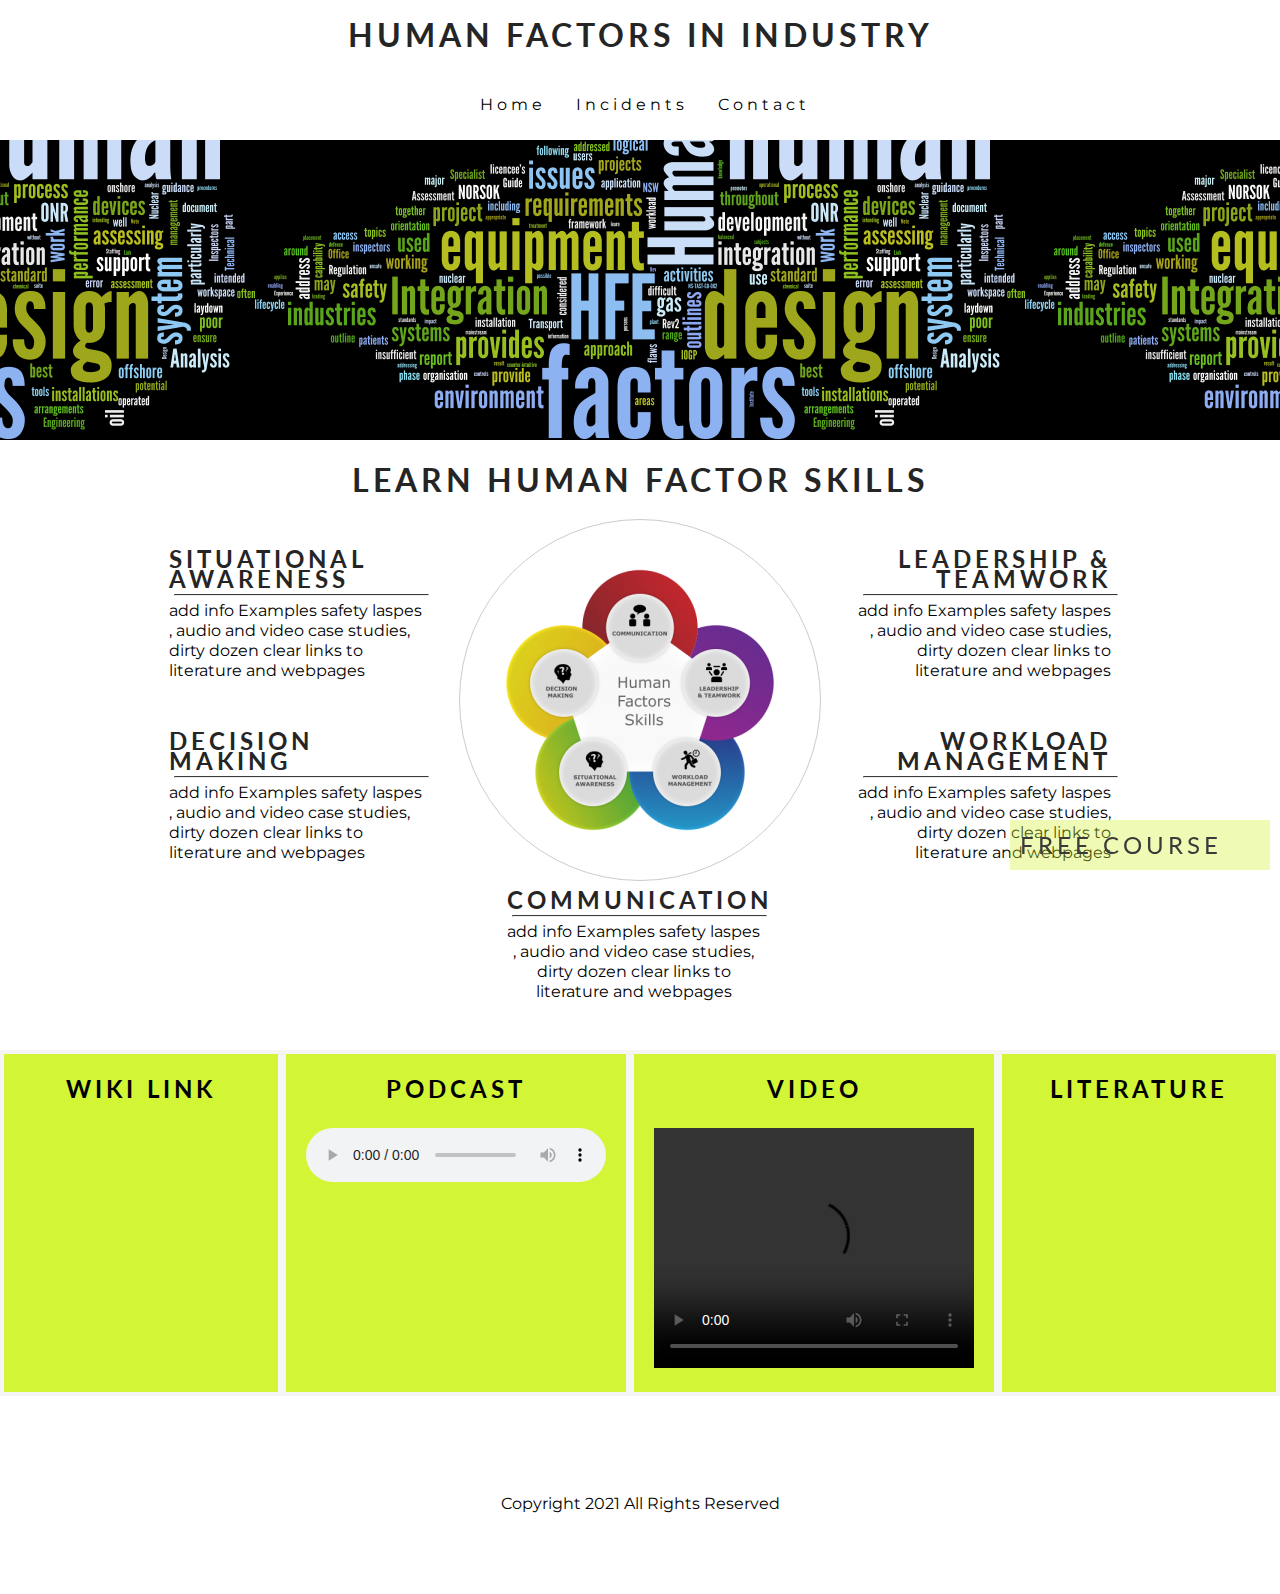
==== index.html @ 0f03714a "add audio and video file structure" ====
<!DOCTYPE html>
<html lang="en">
    <head>
        <meta charset="UTF-8" />
        <meta http-equiv="X-UA-Compatible" content="IE=edge" />
        <meta name="viewport" content="width=device-width, initial-scale=1.0" />
        <meta name="description" content="A website for human risk factors and safety in industry" />
        <meta name="keywords" content="human factors, safety, industry" />
        <link rel="stylesheet" href="https://use.fontawesome.com/releases/v5.6.3/css/all.css" integrity="sha384-UHRtZLI+pbxtHCWp1t77Bi1L4ZtiqrqD80Kn4Z8NTSRyMA2Fd33n5dQ8lWUE00s/" crossorigin="anonymous"/>
        <link rel="stylesheet" href="assets/css/style.css" />
        <title>Human Factors</title>
    </head>

    <body>
        <header>
            
                <h1 id="logo">Human Factors In Industry</h1>
            </a>
            <nav>
                <ul id="menu">
                    <li><a href="index.html">Home</a></li>

                    <!-- <li><a href="resources.html">Resources</a></li> -->

                    <li><a href="incidents.html">Incidents</a></li>

                     <li><a href="contact.html">Contact</a></li>
                </ul>
                
            </nav>
            
        </header>
      
        <section>
           
            <div id="hf-image">
                
            </div>
            <div id="fixed-text">
                <a href="contact.html">Free Course</a>
            </div>
        </section>

        <section id="skills">
            <h2 id="learn-skills">Learn Human Factor Skills</h2>
            <div id="left-about">
                <div class="left-about-heading">
                    <h2>Situational Awareness</h2>
                    <hr />
                    <p>add info Examples safety laspes , audio and video case studies, dirty dozen clear links to literature and webpages</p>
                </div>
                <div class="left-about-heading">
                    <h2>Decision Making</h2>
                    <hr />
                    <p>add info Examples safety laspes , audio and video case studies, dirty dozen clear links to literature and webpages</p>
                </div>
            </div>
            <div id="right-about">
                <div class="right-about-heading">
                    <h2>Leadership & Teamwork</h2>
                    <hr />
                    <p>add info Examples safety laspes , audio and video case studies, dirty dozen clear links to literature and webpages</p>
                </div>
                <div class="right-about-heading">
                    <h2>Workload Management</h2>
                    <hr />
                    <p>add info Examples safety laspes , audio and video case studies, dirty dozen clear links to literature and webpages</p>
                </div>
            </div>
            <div id="center-about">
                <div id="circle-container">
                    <div id="circle-cover-bg"></div>
                </div>
            </div>
        </section> 

        <section class="below">
            <div id="below-about">
                <div class="below-skills">
                    <h2>Communication</h2>
                    <hr />
                    <p>add info Examples safety laspes , audio and video case studies, dirty dozen clear links to literature and webpages</p>
                </div>
        </section>

        <section id="info">
            <div>
                <h2>wiki link</h2>
                <a href="https://en.wikipedia.org/wiki/Human_factors_and_ergonomics" target="_blank" rel="noopener" id="wiki" aria-label="Visit our Facebook page (opens in a new tab)"><i class="fab fa-wikipedia-w"></i></i></a>
                <!-- <h3>info</h3>
                <h3>info</h3>
                <h3>info</h3>
                <h3>info</h3> -->
            </div>
            <div>
                <h2>Podcast</h2>
                <audio controls>
                    <source src="#" type="audio/#">
                  Your browser does not support the audio element.
                  </audio>
                <!-- <h3>info</h3>
                <h3>info</h3>
                <h3>info</h3>
                <h3>info</h3> -->
            </div>
            <div>
                <h2>Video</h2>
                <video width="320" height="240" controls>
                    <source src="#" type="video/#">
                  Your browser does not support the video tag.
                  </video>
                <!-- <h3>info</h3>
                <h3>info</h3>
                <h3>info</h3>
                <h3>info</h3> -->
            </div>
            <div>
                <h2>literature</h2>
                <a href="#" target="_blank" rel="noopener" id="briefcase" aria-label="Visit our Facebook page (opens in a new tab)"><i class="fas fa-briefcase"></i></a>
                <!-- <h3>info</h3>
                <h3>info</h3>
                <h3>info</h3>
                <h3>info</h3> -->
            </div>
        </section>

        <footer>
            <ul class="networks">
                <li>
                    <a href="https://facebook.com" target="_blank" rel="noopener" aria-label="Visit our Facebook page (opens in a new tab)"><i class="fab fa-facebook"></i></a>
                   
                    <a href="https://twitter.com" target="_blank" rel="noopener" aria-label="Visit our Twitter page (opens in a new tab)"><i class="fab fa-twitter-square"></i></a>
                   
                    <a href="https://youtube.com" target="_blank" rel="noopener" aria-label="Visit our Youtube page (opens in a new tab)"><i class="fab fa-youtube-square"></i></a>

                    <a href="https://instagram.com" target="_blank" rel="noopener" aria-label="Visit our Instagram page (opens in a new tab)"><i class="fab fa-instagram"></i></a>
                </li>

            </ul>

<p id="copyright">Copyright 2021 All Rights Reserved</p>
        </footer>
    </body>
</html>
---- assets/css/style.css ----
@import url("https://fonts.googleapis.com/css2?family=Lato&family=Montserrat&display=swap");
* {
    margin: 0;
}
body {
    font-family: Montserrat, sans-serif;
    font-weight: 400;
    color: black;
}

h1,
h2 {
    font-family: Lato, sans-serif;
    text-transform: uppercase;
    letter-spacing: 4px;
    color: #252525;
}

#logo {
    display: flex;
    flex-direction: column;
    align-items: center;
    justify-content: center;
}

#menu {
    font-size: 2eam;
    letter-spacing: 4px;
    display: flex;
    align-items: center;
    justify-content: center;
}

#menu,
#logo {
    line-height: 70px;
}

#menu li {
    list-style-type: none;
    margin-right: 30px;
}

#menu a:hover {
    border-bottom: 1px solid #3a3a3a;
}

#menu a {
    text-decoration: none;
    color: inherit;
}


/* hf image and cover text */


#hf-image {
    overflow: hidden;
    position: relative;
    height: 300px;
    /* width: 100%; */
    background: url(../images/hf-image.png) center center;
}

    /* animates zoom effect on loading page */

    #hf-image
    {   
    animation-name: hf-zoom;
    animation-duration: 5s;
    animation-fill-mode: forwards;
}

/*creates the level of zoom for the hero image scale(1) scale(1.1) */
@keyframes hf-zoom {
    from {
        transform: lscale(1);
    }
    to {
        transform: scale(1.1);
    }
}

#fixed-text {
    width: 250px;
    height: 40px;
    padding-top: 10px;
    padding-left: 10px;
    background-color: rgba(209, 245, 46, 0.356);
    bottom: 30px;
    right: 10px;
    position: fixed;
}

#fixed-text a {
    text-decoration: none;
    font-family: Lato, sans-serif;
    color: #3a3a3a;
    letter-spacing: 4px;
    font-size: 1.5rem;
    text-transform: uppercase;
    
}

#fixed-text:hover {
    border: 1px solid #3a3a3a;
}

/*skills section */

#skills {
    height: 400px;
}

#left-about {
    padding-top: 30px;
    width: 33%;
    float: left;
}

#right-about {
    padding-top: 30px;
    width: 33%;
    float: right;
}

#center-about {
    width: 33%;
    margin: 0 auto;
    
}

hr {
    border-top: 1px solid #3a3a3a;
    width: 100%;
    margin: 5px;
}

.left-about-heading {
    width: 60%;
    float: right;
    line-height: 20px;
    clear: both;
    margin-bottom: 50px;
}

.right-about-heading {
    width: 60%;
    float: left;
    line-height: 20px;
    clear: both;
    margin-bottom: 50px;
}

.right-about-heading h2 {
    text-align: right;
}
.right-about-heading p {
    text-align: right;
}

 #below {
    display: flex;
    flex-direction: column;
    align-items: center;
    justify-content: center;
}

.below-skills {
    width: 60%;
    line-height: 20px;
    text-align: center;
}

#below-about {
    padding-top: 30px;
    width: 33%;
    text-align: center;
    display: flex; 
    flex-direction: column; 
    align-items: center;
    justify-content: center;
   
}

#learn-skills {
    text-align: center;
    margin: 20px 0;
    font-size: 2rem;
}

#circle-container {
    width: 300px;
    height: 300px;
    padding: 30px;
    border-style: solid;
    border-color: #ccc;
    border-width: 1px;
    border-radius: 50%;
    margin: 0 auto;
}

#circle-cover-bg {
    background: url(../images/hf-skills.png) no-repeat center center;
    height: 100%;
}

#info {
    width: 100%;
    display: flex;
    flex-wrap: wrap;
    margin: 48px 0;
}

#info div {
    color: white;
    background-color: rgba(208, 245, 46, 0.959);
    padding: 20px 20px 20px 20px;
    text-align: center;
    border: 4px solid whitesmoke;
    box-sizing: border-box;
    flex: 1;
}

#info h2 {
    padding: 0 0 25px;
    color: black;
}

#wiki {
    font-size:6rem;
    color: whitesmoke;
}

#briefcase {
    font-size:6rem;
    color:whitesmoke;
}

/* contact page sign up form */

.join-up {
    padding:30px 30px 30px 30px;
}

.free-course {
    text-align: center;
    margin: 10px 0 40px 0;
    font-size: 1.5rem;
}

.form {
    font-size: 2eam;
    letter-spacing: 4px;
    padding: 20px;
    display: flex;
    align-items: center;
    justify-content: center;
    flex-direction: column;
    background-size: cover;
    background-color:rgba(208, 245, 46, 0.959);
    border: 1px solid black;
    height:300px;
    
}

.inputs {
line-height: 50%;
margin:auto;

}

.input:hover {
    border-color:darkgray;
}

/* footer */

footer {
    height:150px;
}

.networks {
    text-align:center;
}

.networks {
    display:inline;
}

.networks i {
font-size: 160%;
margin:1%;
padding:5%;
color:#0f0f0f;
}

#copyright {
    text-align: center;
}

/* incidents page */

#gallery {
    display: flex;
    flex-direction: column;
    align-items: center;
    justify-content: center;
}

.cata {
    text-align: center;
}

.incid {
    /* text-align: center; */
    margin: 20px;
    font-size: 2rem;
}

.disasters {
    border:2px;
    text-align: center;
    margin: 20px;
    font-size: 1.5rem; 
}

/* media Query */

@media screen and (max-width:1200px) {
    #causes-effects{
        width:65%;
        height:1200px;
        margin:auto;
    }
    #welcome {
        padding: 30px 0;
        margin:0;
    }

    #left-about, #right-about {
        width:100%;
        float:left;
        padding:0;
    }
    #center-about {
        clear:both;
        width:100%;
        float:left;
        padding:0;
    }
    hr {
        display:none;
    }
}

/* medium screen sizes 950px and below */

@media screen and (max-width:950px) {

    #cover-text {
    display: flex;
    flex-direction: column;
    align-items: center;
    justify-content: center;
    }

    .left-about-heading, .right-about-heading .center {
        display: flex;
        flex-direction: column;
        align-items: center;
        justify-content: center; }

        #center-about {
            display:none;
        }

        #menu {
            display: flex;
    flex-direction: column;
    align-items: center;
    justify-content: center;
        }
    
}
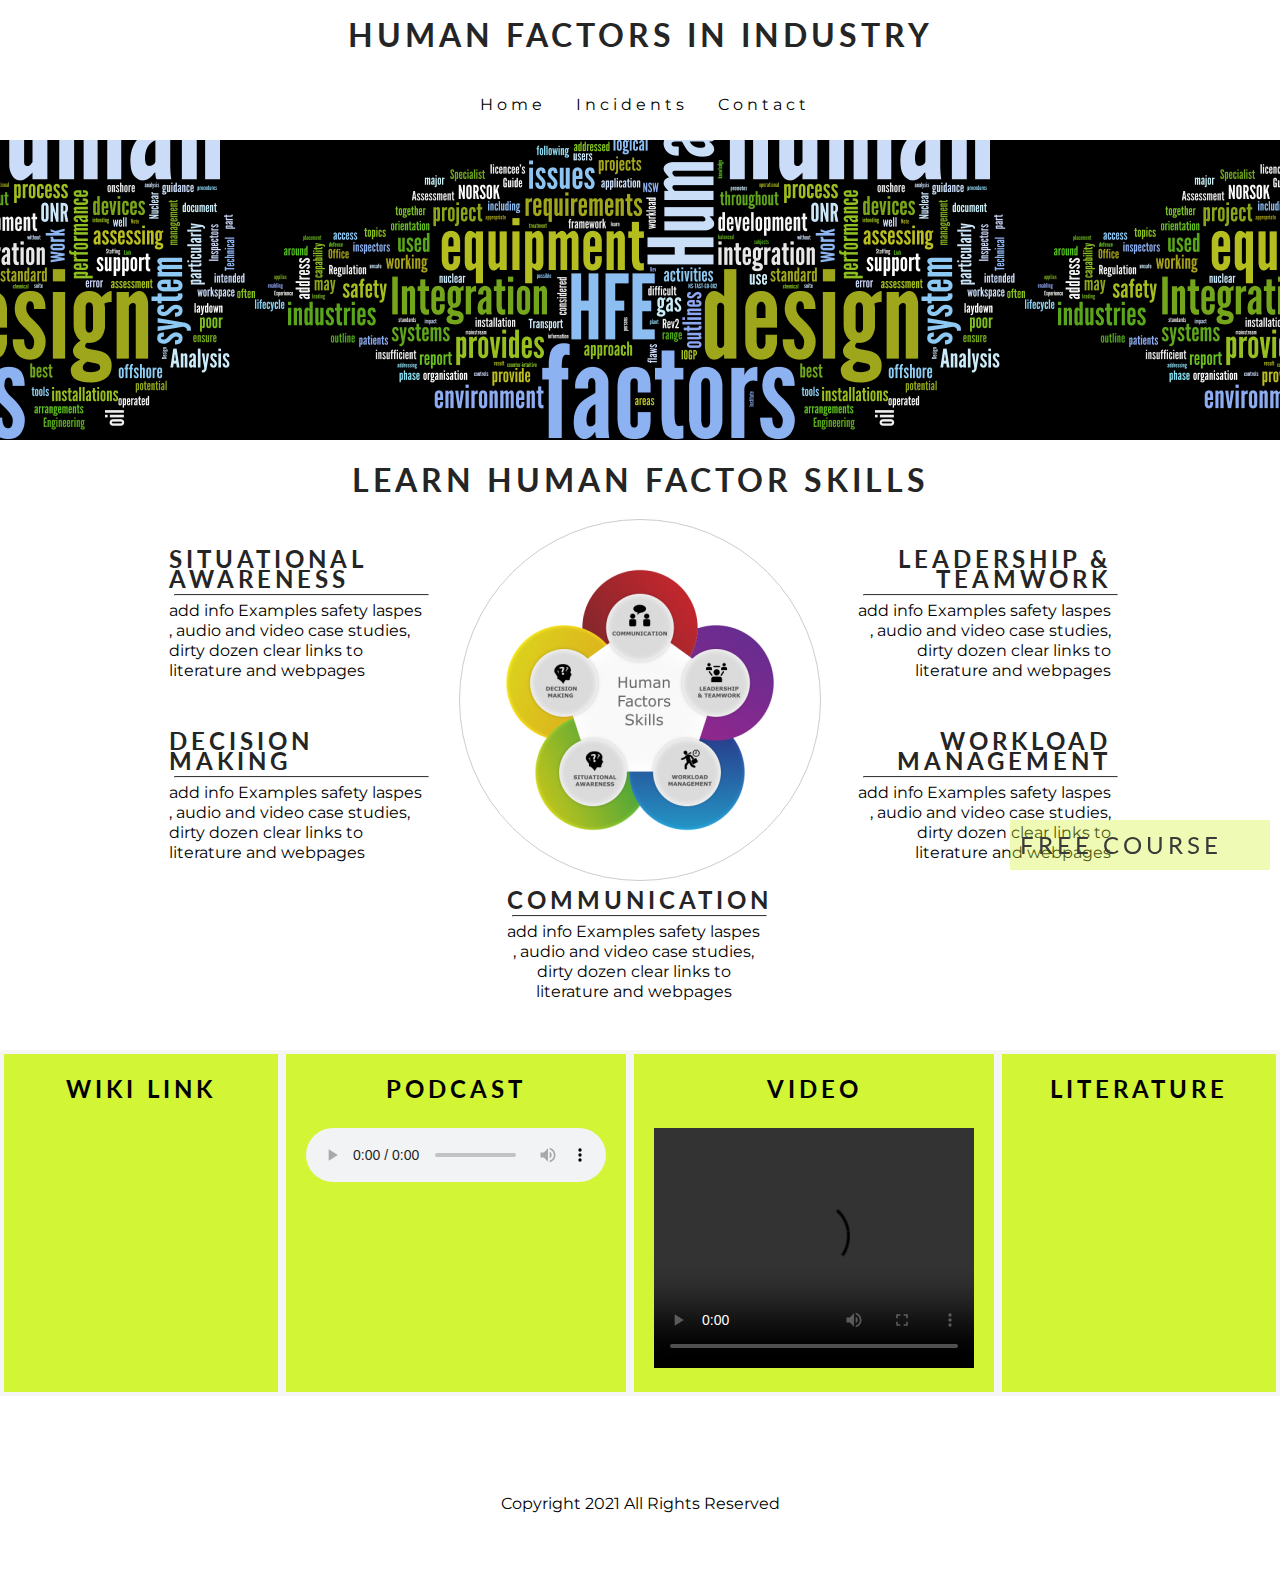
==== commit b85f1a9a: "nu html checker used 4 edits made" ====
--- a/index.html
+++ b/index.html
@@ -15,7 +15,7 @@
         <header>
             
                 <h1 id="logo">Human Factors In Industry</h1>
-            </a>
+            
             <nav>
                 <ul id="menu">
                     <li><a href="index.html">Home</a></li>
@@ -30,7 +30,7 @@
             </nav>
             
         </header>
-      
+      <!-- human factors image section -->
         <section>
            
             <div id="hf-image">
@@ -86,7 +86,7 @@
         <section id="info">
             <div>
                 <h2>wiki link</h2>
-                <a href="https://en.wikipedia.org/wiki/Human_factors_and_ergonomics" target="_blank" rel="noopener" id="wiki" aria-label="Visit our Facebook page (opens in a new tab)"><i class="fab fa-wikipedia-w"></i></i></a>
+                <a href="https://en.wikipedia.org/wiki/Human_factors_and_ergonomics" target="_blank" rel="noopener" id="wiki" aria-label="Visit our Facebook page (opens in a new tab)"><i class="fab fa-wikipedia-w"></i></a>
                 <!-- <h3>info</h3>
                 <h3>info</h3>
                 <h3>info</h3>
--- a/assets/css/style.css
+++ b/assets/css/style.css
@@ -309,7 +309,10 @@
 }
 
 .cata {
-    text-align: center;
+    display:flex;
+            flex-direction: column;
+            align-items: center;
+            justify-content: center; 
 }
 
 .incid {
@@ -328,13 +331,13 @@
 /* media Query */
 
 @media screen and (max-width:1200px) {
-    #causes-effects{
+    #learn-skills{
         width:65%;
         height:1200px;
         margin:auto;
     }
-    #welcome {
-        padding: 30px 0;
+    #skills {
+        padding: 32px 0;
         margin:0;
     }
 
@@ -358,7 +361,12 @@
 
 @media screen and (max-width:950px) {
 
-    #cover-text {
+
+    #logo {
+        text-align: center;
+    }
+
+    #fixed-text {
     display: flex;
     flex-direction: column;
     align-items: center;
@@ -372,8 +380,10 @@
         justify-content: center; }
 
         #center-about {
-            display:none;
-        }
+            display: flex;
+        flex-direction: column;
+        align-items: center;
+        justify-content: center;}
 
         #menu {
             display: flex;
@@ -381,7 +391,28 @@
     align-items: center;
     justify-content: center;
         }
-    
-}
-
-
+        .below-skills {
+            display: none;
+            flex-direction: column;
+            align-items: center;
+            justify-content: center;   
+        }
+        .cata{
+           text-align: center;
+        }
+
+        .incid {
+            display:flex;
+            flex-direction: column;
+            align-items: center;
+            justify-content: center; 
+        }
+    .disasters {
+        display:flex;
+            flex-direction: column;
+            align-items: center;
+            justify-content: center; 
+    }
+}
+
+
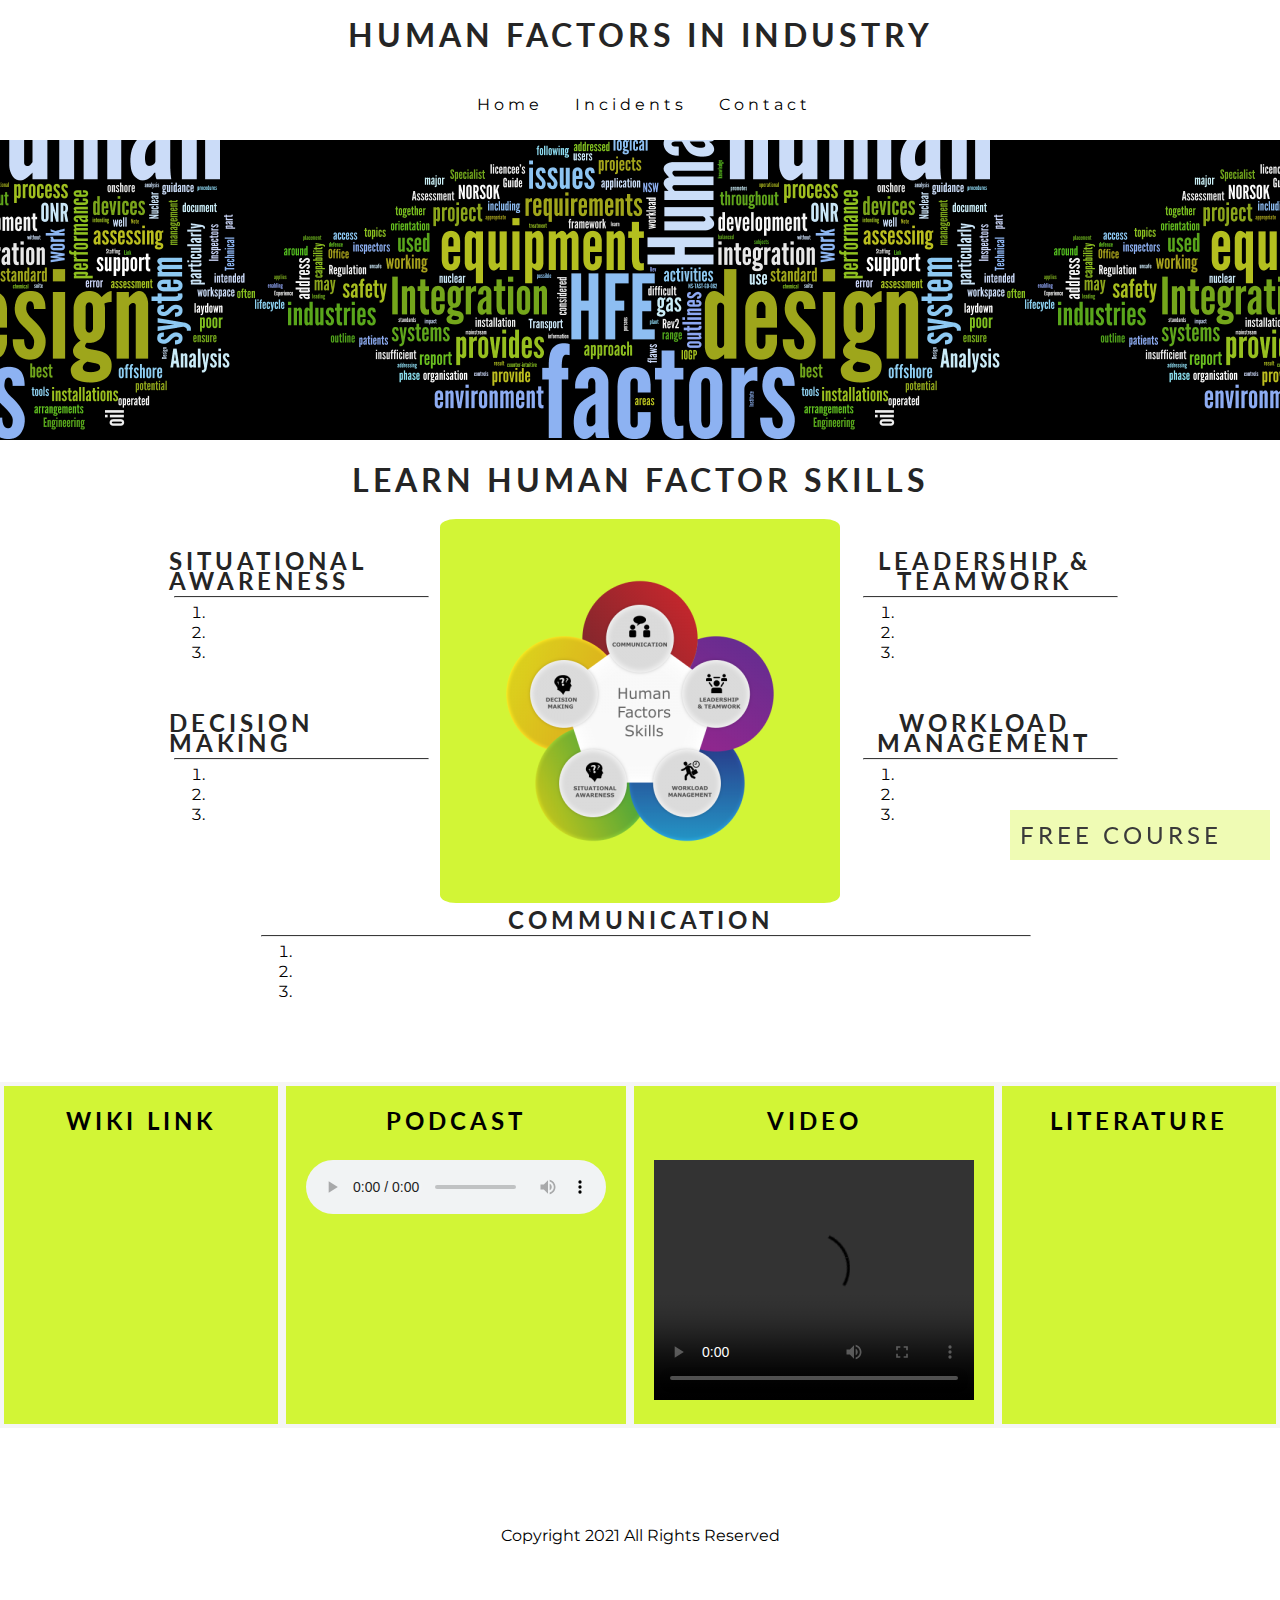
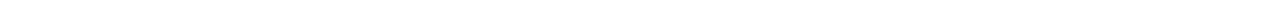
==== commit c9811611: "add style changes" ====
--- a/index.html
+++ b/index.html
@@ -14,7 +14,7 @@
     <body>
         <header>
             
-                <h1 id="logo">Human Factors In Industry</h1>
+                <h1 id="title">Human Factors In Industry</h1>
             
             <nav>
                 <ul id="menu">
@@ -43,43 +43,74 @@
 
         <section id="skills">
             <h2 id="learn-skills">Learn Human Factor Skills</h2>
-            <div id="left-about">
-                <div class="left-about-heading">
+            <div id="left-skills">
+                <div class="left-skills-pic">
                     <h2>Situational Awareness</h2>
                     <hr />
-                    <p>add info Examples safety laspes , audio and video case studies, dirty dozen clear links to literature and webpages</p>
+                    <ol>
+                        <li></li>
+                        <li></li>
+                        <li></li>
+                    </ol>
+                    <!-- <p>add info Examples safety laspes , audio and video case studies, 
+                        dirty dozen clear links to literature and webpages</p> -->
                 </div>
-                <div class="left-about-heading">
+                <div class="left-skills-pic">
                     <h2>Decision Making</h2>
                     <hr />
-                    <p>add info Examples safety laspes , audio and video case studies, dirty dozen clear links to literature and webpages</p>
+                    <ol>
+                        <li></li>
+                        <li></li>
+                        <li></li>
+                    </ol>
+                    <!-- <p>add info Examples safety laspes , audio and video case studies, 
+                        dirty dozen clear links to literature and webpages</p> -->
                 </div>
             </div>
-            <div id="right-about">
-                <div class="right-about-heading">
+            <div id="right-skills">
+                <div class="right-skills-pic">
                     <h2>Leadership & Teamwork</h2>
                     <hr />
-                    <p>add info Examples safety laspes , audio and video case studies, dirty dozen clear links to literature and webpages</p>
+                    <ol>
+                        <li></li>
+                        <li></li>
+                        <li></li>
+                    </ol>
+                    <!-- <p>add info Examples safety laspes , audio and video case studies, 
+                        dirty dozen clear links to literature and webpages</p> -->
                 </div>
-                <div class="right-about-heading">
+                <div class="right-skills-pic">
                     <h2>Workload Management</h2>
                     <hr />
-                    <p>add info Examples safety laspes , audio and video case studies, dirty dozen clear links to literature and webpages</p>
+                    <ol>
+                        <li></li>
+                        <li></li>
+                        <li></li>
+                    </ol>
+                    <!-- <p>add info Examples safety laspes , audio and video case studies, 
+                        
+                        dirty dozen clear links to literature and webpages</p> -->
                 </div>
             </div>
-            <div id="center-about">
-                <div id="circle-container">
-                    <div id="circle-cover-bg"></div>
+            <div id="center-skills">
+                <div id="skills-pic-background">
+                    <div id="skills-cover-pic"></div>
                 </div>
             </div>
         </section> 
 
         <section class="below">
-            <div id="below-about">
+            <div id="below-skills-pic">
                 <div class="below-skills">
                     <h2>Communication</h2>
                     <hr />
-                    <p>add info Examples safety laspes , audio and video case studies, dirty dozen clear links to literature and webpages</p>
+                    <ol>
+                        <li></li>
+                        <li></li>
+                        <li></li>
+                    </ol>
+                    <!-- <p>add info Examples safety laspes , audio and video case studies, 
+                        dirty dozen clear links to literature and webpages</p> -->
                 </div>
         </section>
 
--- a/assets/css/style.css
+++ b/assets/css/style.css
@@ -16,7 +16,7 @@
     color: #252525;
 }
 
-#logo {
+#title {
     display: flex;
     flex-direction: column;
     align-items: center;
@@ -24,7 +24,7 @@
 }
 
 #menu {
-    font-size: 2eam;
+    font-size: 1rem;
     letter-spacing: 4px;
     display: flex;
     align-items: center;
@@ -32,13 +32,13 @@
 }
 
 #menu,
-#logo {
+#title {
     line-height: 70px;
 }
 
 #menu li {
     list-style-type: none;
-    margin-right: 30px;
+    margin-right: 32px;
 }
 
 #menu a:hover {
@@ -58,28 +58,9 @@
     overflow: hidden;
     position: relative;
     height: 300px;
-    /* width: 100%; */
     background: url(../images/hf-image.png) center center;
 }
 
-    /* animates zoom effect on loading page */
-
-    #hf-image
-    {   
-    animation-name: hf-zoom;
-    animation-duration: 5s;
-    animation-fill-mode: forwards;
-}
-
-/*creates the level of zoom for the hero image scale(1) scale(1.1) */
-@keyframes hf-zoom {
-    from {
-        transform: lscale(1);
-    }
-    to {
-        transform: scale(1.1);
-    }
-}
 
 #fixed-text {
     width: 250px;
@@ -87,7 +68,7 @@
     padding-top: 10px;
     padding-left: 10px;
     background-color: rgba(209, 245, 46, 0.356);
-    bottom: 30px;
+    bottom: 40px;
     right: 10px;
     position: fixed;
 }
@@ -106,25 +87,25 @@
     border: 1px solid #3a3a3a;
 }
 
-/*skills section */
+/*skills image section */
 
 #skills {
-    height: 400px;
-}
-
-#left-about {
-    padding-top: 30px;
+    height: 450px;
+}
+
+#left-skills {
+    padding-top: 32px;
     width: 33%;
     float: left;
 }
 
-#right-about {
-    padding-top: 30px;
+#right-skills {
+    padding-top: 32px;
     width: 33%;
     float: right;
 }
 
-#center-about {
+#center-skills {
     width: 33%;
     margin: 0 auto;
     
@@ -136,7 +117,7 @@
     margin: 5px;
 }
 
-.left-about-heading {
+.left-skills-pic {
     width: 60%;
     float: right;
     line-height: 20px;
@@ -144,7 +125,7 @@
     margin-bottom: 50px;
 }
 
-.right-about-heading {
+.right-skills-pic {
     width: 60%;
     float: left;
     line-height: 20px;
@@ -152,11 +133,11 @@
     margin-bottom: 50px;
 }
 
-.right-about-heading h2 {
-    text-align: right;
-}
-.right-about-heading p {
-    text-align: right;
+.right-skills-pic h2 {
+    text-align:center;
+}
+.right-skills-pic p {
+    text-align:center;
 }
 
  #below {
@@ -172,14 +153,12 @@
     text-align: center;
 }
 
-#below-about {
-    padding-top: 30px;
-    width: 33%;
-    text-align: center;
+#below-skills-pic {
     display: flex; 
     flex-direction: column; 
     align-items: center;
     justify-content: center;
+    padding-bottom: 32px;
    
 }
 
@@ -189,18 +168,16 @@
     font-size: 2rem;
 }
 
-#circle-container {
-    width: 300px;
-    height: 300px;
-    padding: 30px;
-    border-style: solid;
-    border-color: #ccc;
-    border-width: 1px;
-    border-radius: 50%;
-    margin: 0 auto;
-}
-
-#circle-cover-bg {
+#skills-pic-background {
+    position: relative;
+    margin: 1em auto;
+    width: 25em; height: 24em;
+    border-radius: 1em/.5em;
+    background: rgba(208, 245, 46, 0.959);
+    
+}
+
+#skills-cover-pic {
     background: url(../images/hf-skills.png) no-repeat center center;
     height: 100%;
 }
@@ -250,7 +227,7 @@
 }
 
 .form {
-    font-size: 2eam;
+    font-size: 1rem;
     letter-spacing: 4px;
     padding: 20px;
     display: flex;
@@ -316,7 +293,7 @@
 }
 
 .incid {
-    /* text-align: center; */
+
     margin: 20px;
     font-size: 2rem;
 }
@@ -341,12 +318,12 @@
         margin:0;
     }
 
-    #left-about, #right-about {
+    #left-skills, #right-skills {
         width:100%;
         float:left;
         padding:0;
     }
-    #center-about {
+    #center-skills {
         clear:both;
         width:100%;
         float:left;
@@ -362,7 +339,7 @@
 @media screen and (max-width:950px) {
 
 
-    #logo {
+    #title {
         text-align: center;
     }
 
@@ -373,13 +350,13 @@
     justify-content: center;
     }
 
-    .left-about-heading, .right-about-heading .center {
+    .left-skills-pic, .right-skills-pic .center {
         display: flex;
         flex-direction: column;
         align-items: center;
         justify-content: center; }
 
-        #center-about {
+        #center-skills {
             display: flex;
         flex-direction: column;
         align-items: center;
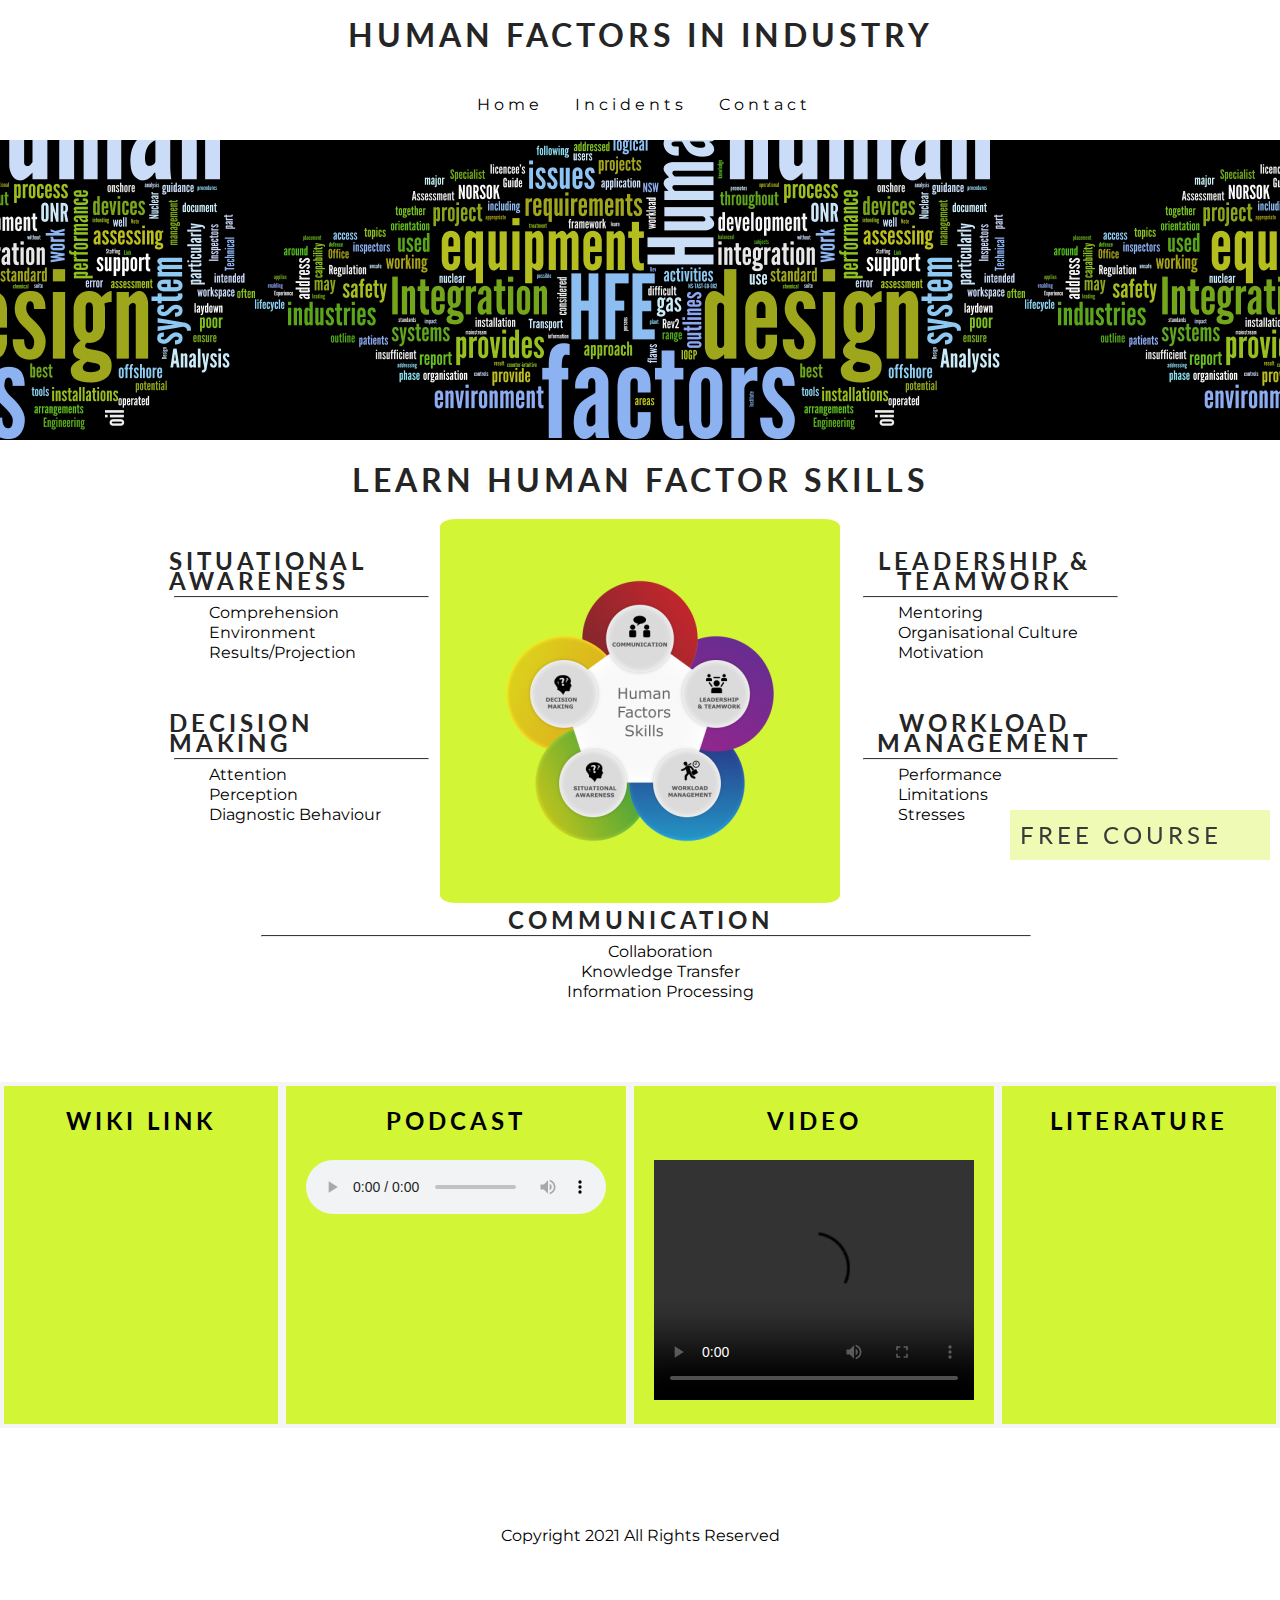
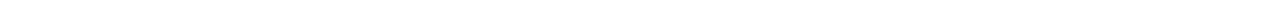
==== commit 792ee0a9: "content added" ====
--- a/index.html
+++ b/index.html
@@ -47,22 +47,22 @@
                 <div class="left-skills-pic">
                     <h2>Situational Awareness</h2>
                     <hr />
-                    <ol>
-                        <li></li>
-                        <li></li>
-                        <li></li>
-                    </ol>
+                    <ul id="skill-list">
+                        <li>Comprehension</li>
+                        <li>Environment</li>
+                        <li>Results/Projection</li>
+                    </ul>
                     <!-- <p>add info Examples safety laspes , audio and video case studies, 
                         dirty dozen clear links to literature and webpages</p> -->
                 </div>
                 <div class="left-skills-pic">
                     <h2>Decision Making</h2>
                     <hr />
-                    <ol>
-                        <li></li>
-                        <li></li>
-                        <li></li>
-                    </ol>
+                    <ul id="skill-list">
+                        <li>Attention</li>
+                        <li>Perception</li>
+                        <li>Diagnostic Behaviour</li>
+                    </ul>
                     <!-- <p>add info Examples safety laspes , audio and video case studies, 
                         dirty dozen clear links to literature and webpages</p> -->
                 </div>
@@ -71,22 +71,22 @@
                 <div class="right-skills-pic">
                     <h2>Leadership & Teamwork</h2>
                     <hr />
-                    <ol>
-                        <li></li>
-                        <li></li>
-                        <li></li>
-                    </ol>
+                    <ul id="skill-list">
+                        <li>Mentoring</li>
+                        <li>Organisational Culture</li>
+                        <li>Motivation</li>
+                    </ul>
                     <!-- <p>add info Examples safety laspes , audio and video case studies, 
                         dirty dozen clear links to literature and webpages</p> -->
                 </div>
                 <div class="right-skills-pic">
                     <h2>Workload Management</h2>
                     <hr />
-                    <ol>
-                        <li></li>
-                        <li></li>
-                        <li></li>
-                    </ol>
+                    <ul id="skill-list">
+                        <li>Performance</li>
+                        <li>Limitations</li>
+                        <li>Stresses</li>
+                    </ul>
                     <!-- <p>add info Examples safety laspes , audio and video case studies, 
                         
                         dirty dozen clear links to literature and webpages</p> -->
@@ -104,11 +104,11 @@
                 <div class="below-skills">
                     <h2>Communication</h2>
                     <hr />
-                    <ol>
-                        <li></li>
-                        <li></li>
-                        <li></li>
-                    </ol>
+                    <ul id="skill-list">
+                        <li>Collaboration</li>
+                        <li>Knowledge Transfer</li>
+                        <li>Information Processing</li>
+                    </ul>
                     <!-- <p>add info Examples safety laspes , audio and video case studies, 
                         dirty dozen clear links to literature and webpages</p> -->
                 </div>
--- a/assets/css/style.css
+++ b/assets/css/style.css
@@ -123,6 +123,7 @@
     line-height: 20px;
     clear: both;
     margin-bottom: 50px;
+    /* list-style-type: none; */
 }
 
 .right-skills-pic {
@@ -151,6 +152,15 @@
     width: 60%;
     line-height: 20px;
     text-align: center;
+    list-style-type: none;
+}
+
+#skill-list{
+    list-style-type: none;
+    /* display: flex; 
+    flex-direction: column; 
+    align-items: center;
+    justify-content: center; */
 }
 
 #below-skills-pic {
@@ -159,7 +169,7 @@
     align-items: center;
     justify-content: center;
     padding-bottom: 32px;
-   
+    
 }
 
 #learn-skills {
@@ -320,14 +330,19 @@
 
     #left-skills, #right-skills {
         width:100%;
-        float:left;
-        padding:0;
+        display: flex;
+    flex-direction: column;
+    flex: auto;
     }
     #center-skills {
         clear:both;
         width:100%;
         float:left;
         padding:0;
+        width:100%;
+        display: flex;
+    flex-direction: column;
+    flex: auto;
     }
     hr {
         display:none;
@@ -357,11 +372,11 @@
         justify-content: center; }
 
         #center-skills {
-            display: flex;
+            display: none;
         flex-direction: column;
         align-items: center;
-        justify-content: center;}
-
+        justify-content: center;
+    }
         #menu {
             display: flex;
     flex-direction: column;
@@ -369,6 +384,7 @@
     justify-content: center;
         }
         .below-skills {
+            width:100%;
             display: none;
             flex-direction: column;
             align-items: center;
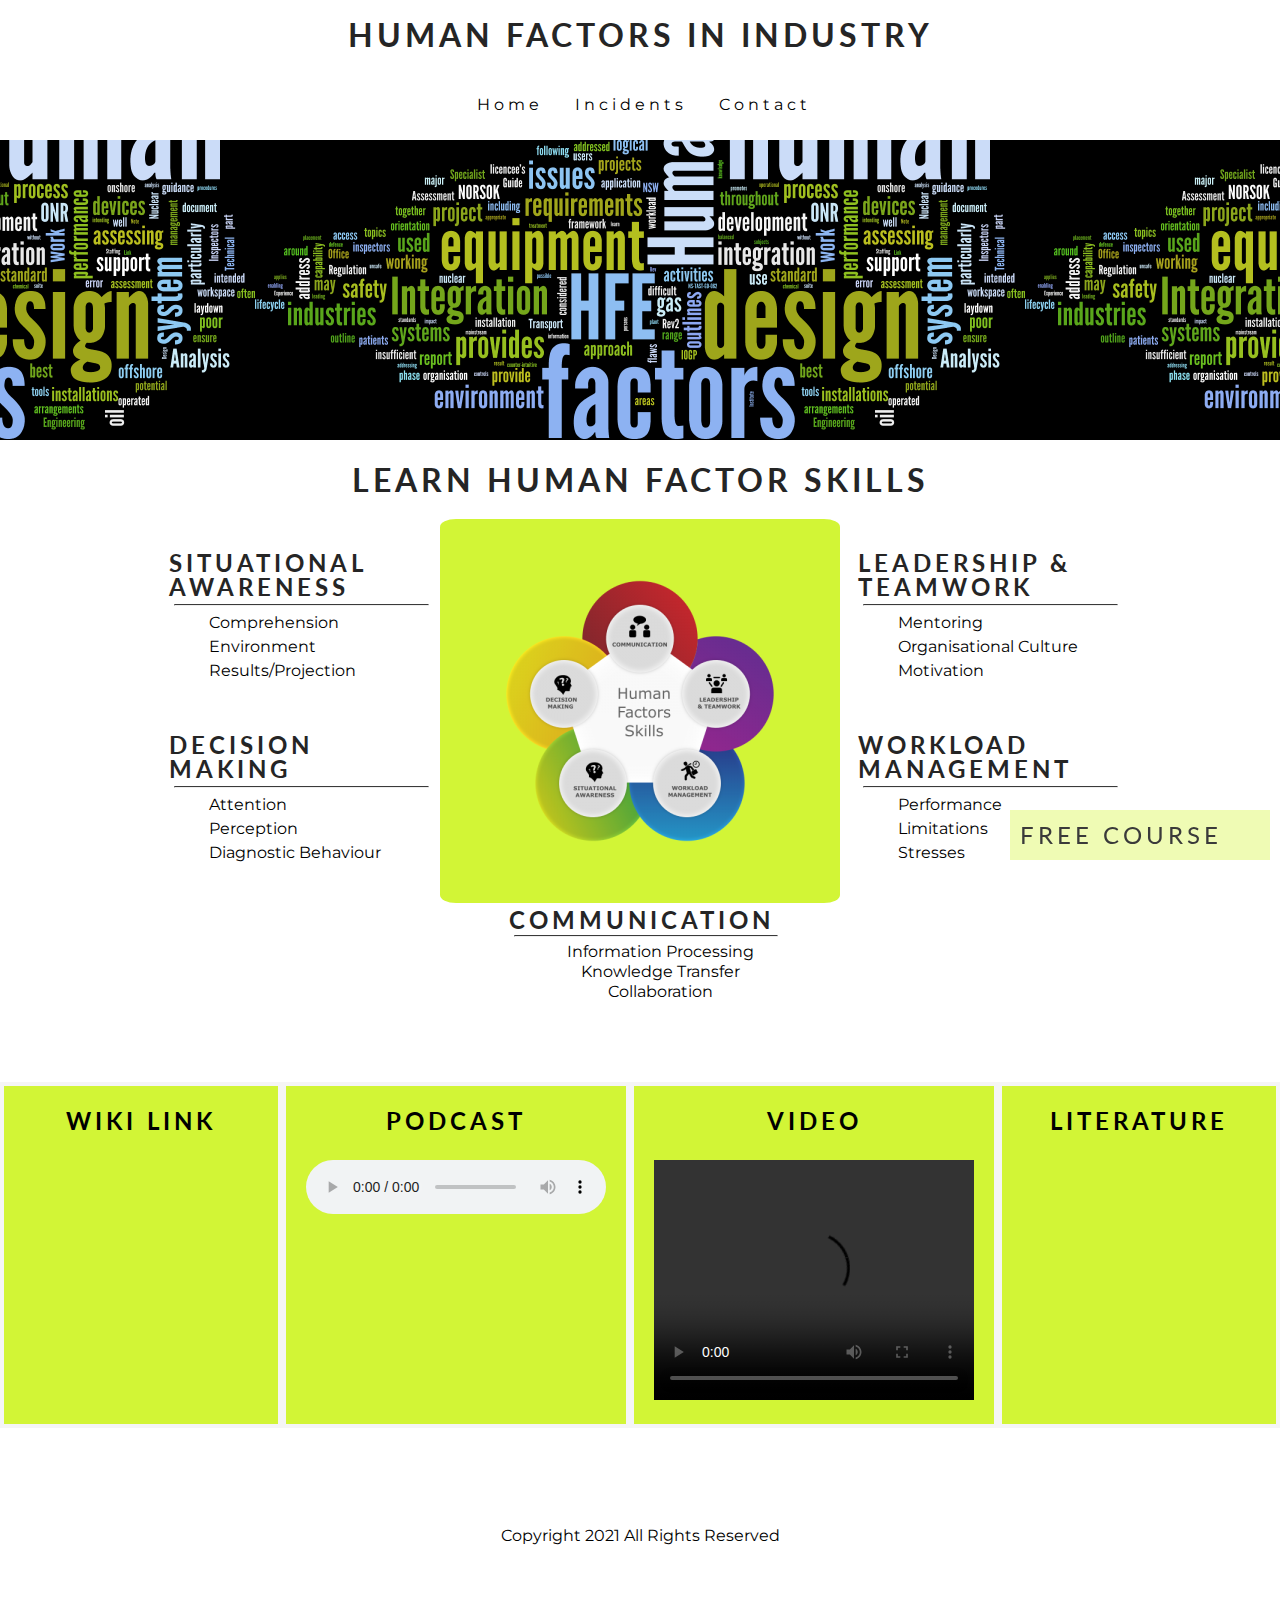
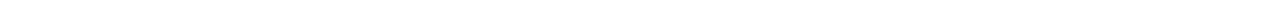
==== commit 2d82a0b3: "content adjusted" ====
--- a/index.html
+++ b/index.html
@@ -10,6 +10,8 @@
         <link rel="stylesheet" href="assets/css/style.css" />
         <title>Human Factors</title>
     </head>
+
+    <!-- title and menu links section -->
 
     <body>
         <header>
@@ -30,131 +32,150 @@
             </nav>
             
         </header>
-      <!-- human factors image section -->
+  
+        <!-- human factors image section -->
         <section>
            
             <div id="hf-image">
                 
-            </div>
-            <div id="fixed-text">
+                     </div>
+          
+          <!-- fixed position free course link to contact/sign up form -->
+           
+                    <div id="fixed-text">
                 <a href="contact.html">Free Course</a>
             </div>
         </section>
 
+        <!-- Center section skills image and surrounding information  -->
+       
         <section id="skills">
+          
             <h2 id="learn-skills">Learn Human Factor Skills</h2>
+          
             <div id="left-skills">
+          
                 <div class="left-skills-pic">
+          
                     <h2>Situational Awareness</h2>
+          
                     <hr />
+          
                     <ul id="skill-list">
                         <li>Comprehension</li>
                         <li>Environment</li>
                         <li>Results/Projection</li>
                     </ul>
-                    <!-- <p>add info Examples safety laspes , audio and video case studies, 
-                        dirty dozen clear links to literature and webpages</p> -->
+                    
                 </div>
+              
                 <div class="left-skills-pic">
                     <h2>Decision Making</h2>
+                   
                     <hr />
+                   
                     <ul id="skill-list">
                         <li>Attention</li>
                         <li>Perception</li>
                         <li>Diagnostic Behaviour</li>
                     </ul>
-                    <!-- <p>add info Examples safety laspes , audio and video case studies, 
-                        dirty dozen clear links to literature and webpages</p> -->
+                   
                 </div>
             </div>
             <div id="right-skills">
+               
                 <div class="right-skills-pic">
+                   
                     <h2>Leadership & Teamwork</h2>
+                   
                     <hr />
+                   
                     <ul id="skill-list">
                         <li>Mentoring</li>
                         <li>Organisational Culture</li>
                         <li>Motivation</li>
                     </ul>
-                    <!-- <p>add info Examples safety laspes , audio and video case studies, 
-                        dirty dozen clear links to literature and webpages</p> -->
+                    
                 </div>
+               
                 <div class="right-skills-pic">
                     <h2>Workload Management</h2>
                     <hr />
+                   
                     <ul id="skill-list">
                         <li>Performance</li>
                         <li>Limitations</li>
                         <li>Stresses</li>
                     </ul>
-                    <!-- <p>add info Examples safety laspes , audio and video case studies, 
-                        
-                        dirty dozen clear links to literature and webpages</p> -->
+                    
                 </div>
             </div>
+         
             <div id="center-skills">
+               
                 <div id="skills-pic-background">
+                
                     <div id="skills-cover-pic"></div>
                 </div>
+           
             </div>
+       
         </section> 
 
         <section class="below">
+           
             <div id="below-skills-pic">
+              
                 <div class="below-skills">
+                  
                     <h2>Communication</h2>
                     <hr />
+                   
                     <ul id="skill-list">
+                        <li>Information Processing</li>
+                        <li>Knowledge Transfer</li>
                         <li>Collaboration</li>
-                        <li>Knowledge Transfer</li>
-                        <li>Information Processing</li>
                     </ul>
-                    <!-- <p>add info Examples safety laspes , audio and video case studies, 
-                        dirty dozen clear links to literature and webpages</p> -->
+                    
                 </div>
         </section>
+
+        <!-- Lower information section links audio video pdf content -->
 
         <section id="info">
             <div>
                 <h2>wiki link</h2>
                 <a href="https://en.wikipedia.org/wiki/Human_factors_and_ergonomics" target="_blank" rel="noopener" id="wiki" aria-label="Visit our Facebook page (opens in a new tab)"><i class="fab fa-wikipedia-w"></i></a>
-                <!-- <h3>info</h3>
-                <h3>info</h3>
-                <h3>info</h3>
-                <h3>info</h3> -->
+                
             </div>
+            
             <div>
                 <h2>Podcast</h2>
                 <audio controls>
                     <source src="#" type="audio/#">
                   Your browser does not support the audio element.
                   </audio>
-                <!-- <h3>info</h3>
-                <h3>info</h3>
-                <h3>info</h3>
-                <h3>info</h3> -->
             </div>
+           
             <div>
+
                 <h2>Video</h2>
                 <video width="320" height="240" controls>
                     <source src="#" type="video/#">
                   Your browser does not support the video tag.
                   </video>
-                <!-- <h3>info</h3>
-                <h3>info</h3>
-                <h3>info</h3>
-                <h3>info</h3> -->
             </div>
+            
             <div>
                 <h2>literature</h2>
                 <a href="#" target="_blank" rel="noopener" id="briefcase" aria-label="Visit our Facebook page (opens in a new tab)"><i class="fas fa-briefcase"></i></a>
-                <!-- <h3>info</h3>
-                <h3>info</h3>
-                <h3>info</h3>
-                <h3>info</h3> -->
+                
             </div>
+
         </section>
 
+        <!-- footer section with social media links and copyright-->
+      
         <footer>
             <ul class="networks">
                 <li>
--- a/assets/css/style.css
+++ b/assets/css/style.css
@@ -2,6 +2,8 @@
 * {
     margin: 0;
 }
+/* main section styling  */
+
 body {
     font-family: Montserrat, sans-serif;
     font-weight: 400;
@@ -51,7 +53,7 @@
 }
 
 
-/* hf image and cover text */
+/* hf image and fixed text link */
 
 
 #hf-image {
@@ -120,22 +122,23 @@
 .left-skills-pic {
     width: 60%;
     float: right;
-    line-height: 20px;
+    line-height: 24px;
     clear: both;
     margin-bottom: 50px;
-    /* list-style-type: none; */
+    
 }
 
 .right-skills-pic {
     width: 60%;
     float: left;
-    line-height: 20px;
+    line-height: 24px;
     clear: both;
     margin-bottom: 50px;
 }
 
 .right-skills-pic h2 {
-    text-align:center;
+    text-align:left;
+    
 }
 .right-skills-pic p {
     text-align:center;
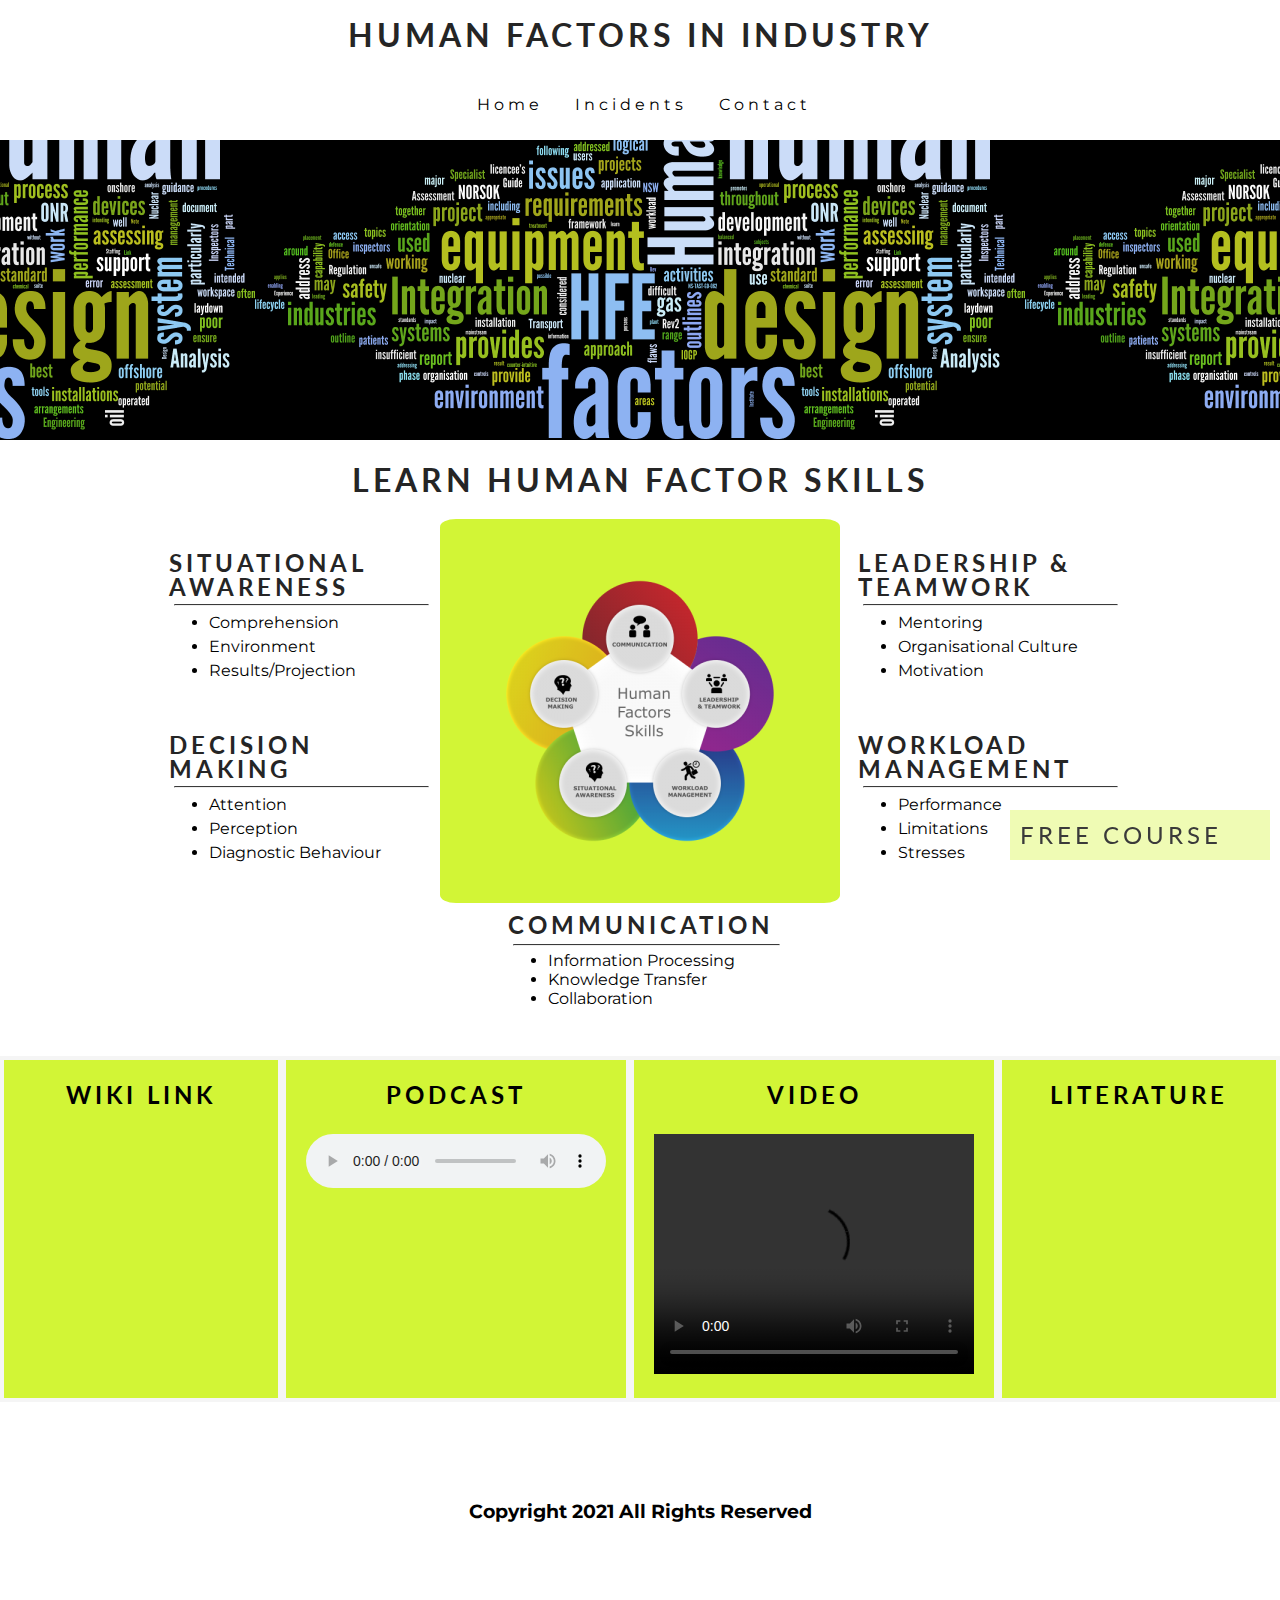
==== commit d5bb66a0: "wave checks complete" ====
--- a/index.html
+++ b/index.html
@@ -61,7 +61,7 @@
           
                     <hr />
           
-                    <ul id="skill-list">
+                    <ul>
                         <li>Comprehension</li>
                         <li>Environment</li>
                         <li>Results/Projection</li>
@@ -74,7 +74,7 @@
                    
                     <hr />
                    
-                    <ul id="skill-list">
+                    <ul>
                         <li>Attention</li>
                         <li>Perception</li>
                         <li>Diagnostic Behaviour</li>
@@ -90,7 +90,7 @@
                    
                     <hr />
                    
-                    <ul id="skill-list">
+                    <ul>
                         <li>Mentoring</li>
                         <li>Organisational Culture</li>
                         <li>Motivation</li>
@@ -102,7 +102,7 @@
                     <h2>Workload Management</h2>
                     <hr />
                    
-                    <ul id="skill-list">
+                    <ul>
                         <li>Performance</li>
                         <li>Limitations</li>
                         <li>Stresses</li>
@@ -129,15 +129,19 @@
                 <div class="below-skills">
                   
                     <h2>Communication</h2>
-                    <hr />
-                   
-                    <ul id="skill-list">
+                    
+                    <hr />
+                   
+                    <ul>
                         <li>Information Processing</li>
                         <li>Knowledge Transfer</li>
                         <li>Collaboration</li>
                     </ul>
-                    
-                </div>
+               
+                </div>
+           
+            </div>
+       
         </section>
 
         <!-- Lower information section links audio video pdf content -->
@@ -190,7 +194,7 @@
 
             </ul>
 
-<p id="copyright">Copyright 2021 All Rights Reserved</p>
+<h3 id="copyright">Copyright 2021 All Rights Reserved</h3>
         </footer>
     </body>
 </html>--- a/assets/css/style.css
+++ b/assets/css/style.css
@@ -144,26 +144,9 @@
     text-align:center;
 }
 
- #below {
-    display: flex;
-    flex-direction: column;
-    align-items: center;
-    justify-content: center;
-}
-
-.below-skills {
-    width: 60%;
-    line-height: 20px;
-    text-align: center;
-    list-style-type: none;
-}
 
 #skill-list{
     list-style-type: none;
-    /* display: flex; 
-    flex-direction: column; 
-    align-items: center;
-    justify-content: center; */
 }
 
 #below-skills-pic {
@@ -171,7 +154,8 @@
     flex-direction: column; 
     align-items: center;
     justify-content: center;
-    padding-bottom: 32px;
+   margin-left:30%
+
     
 }
 
@@ -296,13 +280,15 @@
     flex-direction: column;
     align-items: center;
     justify-content: center;
+    
 }
 
 .cata {
-    display:flex;
-            flex-direction: column;
-            align-items: center;
-            justify-content: center; 
+   border:2px;
+    text-align: center;
+    margin: 20px;
+    font-size: 1.5rem; 
+    
 }
 
 .incid {
@@ -318,84 +304,79 @@
     font-size: 1.5rem; 
 }
 
+p {
+    border:2px;
+    text-align: center;
+    margin: 20px;
+    font-size: 1.5rem; 
+}
+
 /* media Query */
 
 @media screen and (max-width:1200px) {
+    
     #learn-skills{
-        width:65%;
-        height:1200px;
-        margin:auto;
+       height:auto;
     }
+
     #skills {
-        padding: 32px 0;
-        margin:0;
-    }
+     padding: 32px 0;
+     margin-left:32px;
+
+    } 
 
     #left-skills, #right-skills {
-        width:100%;
-        display: flex;
+    width:100%;
+    display: flex;
     flex-direction: column;
     flex: auto;
     }
+
     #center-skills {
-        clear:both;
-        width:100%;
-        float:left;
-        padding:0;
-        width:100%;
-        display: flex;
-    flex-direction: column;
-    flex: auto;
-    }
-    hr {
-        display:none;
-    }
+            display: none;
+}
+
+ .below-skills {
+             display: none;
+ }
+
 }
 
 /* medium screen sizes 950px and below */
 
-@media screen and (max-width:950px) {
-
+@media screen and (max-width:320px) 
+
+{
 
     #title {
         text-align: center;
+       display: flex; 
+    flex-direction: column;
+    align-items: center;
+    justify-content: center;
     }
 
-    #fixed-text {
+    #fixed-text 
+    {
     display: flex;
     flex-direction: column;
     align-items: center;
     justify-content: center;
     }
 
-    .left-skills-pic, .right-skills-pic .center {
-        display: flex;
-        flex-direction: column;
-        align-items: center;
-        justify-content: center; }
-
-        #center-skills {
+         #center-skills {
             display: none;
-        flex-direction: column;
-        align-items: center;
-        justify-content: center;
-    }
+}
         #menu {
-            display: flex;
-    flex-direction: column;
-    align-items: center;
-    justify-content: center;
+             display: flex;
+             margin-left:30px;
+    
+        } 
+       
+        .below-skills {
+             display: none;
         }
-        .below-skills {
-            width:100%;
-            display: none;
-            flex-direction: column;
-            align-items: center;
-            justify-content: center;   
-        }
-        .cata{
-           text-align: center;
-        }
+       
 
         .incid {
             display:flex;
@@ -403,12 +384,21 @@
             align-items: center;
             justify-content: center; 
         }
-    .disasters {
-        display:flex;
+         .disasters {
+            display:flex;
             flex-direction: column;
             align-items: center;
             justify-content: center; 
-    }
-}
-
-
+          }
+
+             #hf-image {
+                margin-left:45px;
+          }
+  }
+
+
+
+
+
+
+
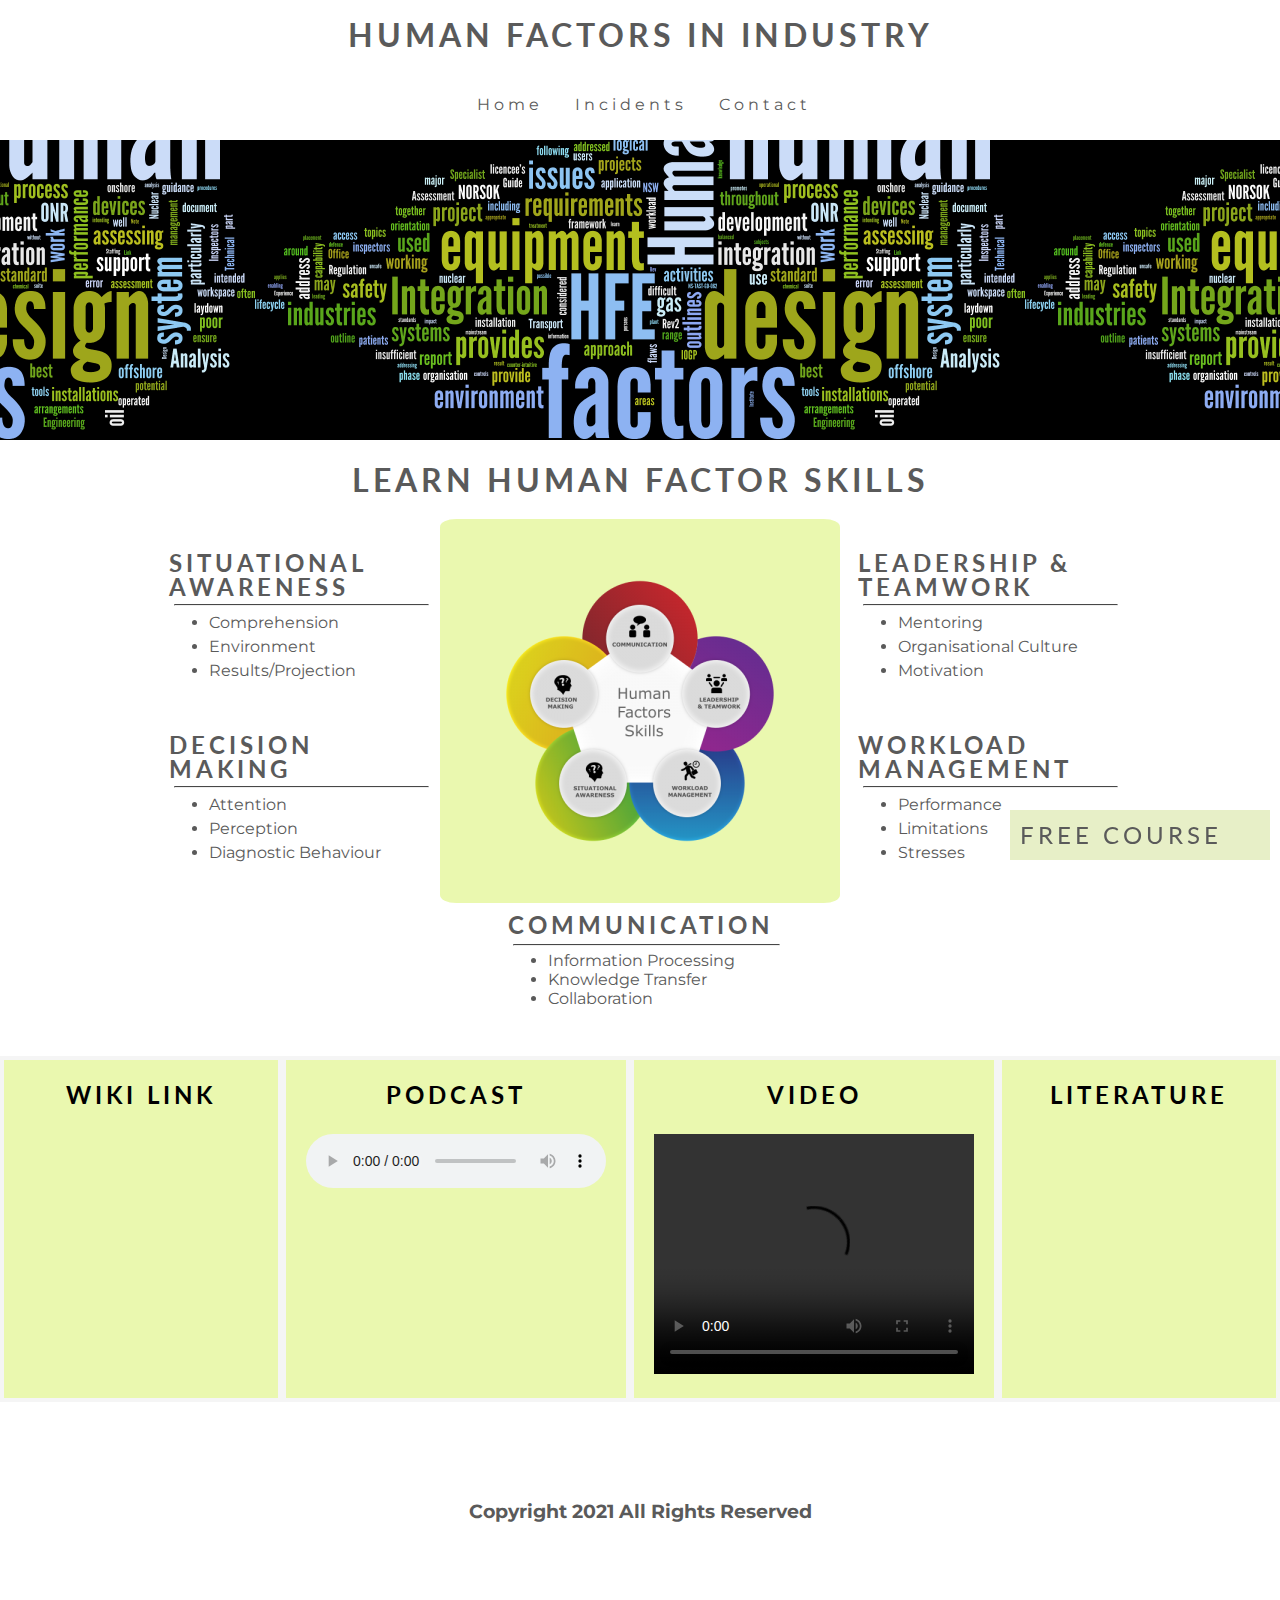
==== commit f98dd91c: "formatter html and css" ====
--- a/index.html
+++ b/index.html
@@ -6,7 +6,7 @@
         <meta name="viewport" content="width=device-width, initial-scale=1.0" />
         <meta name="description" content="A website for human risk factors and safety in industry" />
         <meta name="keywords" content="human factors, safety, industry" />
-        <link rel="stylesheet" href="https://use.fontawesome.com/releases/v5.6.3/css/all.css" integrity="sha384-UHRtZLI+pbxtHCWp1t77Bi1L4ZtiqrqD80Kn4Z8NTSRyMA2Fd33n5dQ8lWUE00s/" crossorigin="anonymous"/>
+        <link rel="stylesheet" href="https://use.fontawesome.com/releases/v5.6.3/css/all.css" integrity="sha384-UHRtZLI+pbxtHCWp1t77Bi1L4ZtiqrqD80Kn4Z8NTSRyMA2Fd33n5dQ8lWUE00s/" crossorigin="anonymous" />
         <link rel="stylesheet" href="assets/css/style.css" />
         <title>Human Factors</title>
     </head>
@@ -15,9 +15,8 @@
 
     <body>
         <header>
-            
-                <h1 id="title">Human Factors In Industry</h1>
-            
+            <h1 id="title">Human Factors In Industry</h1>
+
             <nav>
                 <ul id="menu">
                     <li><a href="index.html">Home</a></li>
@@ -26,122 +25,98 @@
 
                     <li><a href="incidents.html">Incidents</a></li>
 
-                     <li><a href="contact.html">Contact</a></li>
+                    <li><a href="contact.html">Contact</a></li>
                 </ul>
-                
             </nav>
-            
         </header>
-  
+
         <!-- human factors image section -->
         <section>
-           
-            <div id="hf-image">
-                
-                     </div>
-          
-          <!-- fixed position free course link to contact/sign up form -->
-           
-                    <div id="fixed-text">
+            <div id="hf-image"></div>
+
+            <!-- fixed position free course link to contact/sign up form -->
+
+            <div id="fixed-text">
                 <a href="contact.html">Free Course</a>
             </div>
         </section>
 
         <!-- Center section skills image and surrounding information  -->
-       
+
         <section id="skills">
-          
             <h2 id="learn-skills">Learn Human Factor Skills</h2>
-          
+
             <div id="left-skills">
-          
                 <div class="left-skills-pic">
-          
                     <h2>Situational Awareness</h2>
-          
+
                     <hr />
-          
+
                     <ul>
                         <li>Comprehension</li>
                         <li>Environment</li>
                         <li>Results/Projection</li>
                     </ul>
-                    
                 </div>
-              
+
                 <div class="left-skills-pic">
                     <h2>Decision Making</h2>
-                   
+
                     <hr />
-                   
+
                     <ul>
                         <li>Attention</li>
                         <li>Perception</li>
                         <li>Diagnostic Behaviour</li>
                     </ul>
-                   
                 </div>
             </div>
             <div id="right-skills">
-               
                 <div class="right-skills-pic">
-                   
                     <h2>Leadership & Teamwork</h2>
-                   
+
                     <hr />
-                   
+
                     <ul>
                         <li>Mentoring</li>
                         <li>Organisational Culture</li>
                         <li>Motivation</li>
                     </ul>
-                    
                 </div>
-               
+
                 <div class="right-skills-pic">
                     <h2>Workload Management</h2>
                     <hr />
-                   
+
                     <ul>
                         <li>Performance</li>
                         <li>Limitations</li>
                         <li>Stresses</li>
                     </ul>
-                    
                 </div>
             </div>
-         
+
             <div id="center-skills">
-               
                 <div id="skills-pic-background">
-                
                     <div id="skills-cover-pic"></div>
                 </div>
-           
             </div>
-       
-        </section> 
+        </section>
 
         <section class="below">
-           
             <div id="below-skills-pic">
-              
                 <div class="below-skills">
-                  
                     <h2>Communication</h2>
-                    
+
                     <hr />
-                   
+
                     <ul>
                         <li>Information Processing</li>
                         <li>Knowledge Transfer</li>
                         <li>Collaboration</li>
                     </ul>
-               
                 </div>
-           
             </div>
-       
         </section>
 
         <!-- Lower information section links audio video pdf content -->
@@ -150,51 +125,46 @@
             <div>
                 <h2>wiki link</h2>
                 <a href="https://en.wikipedia.org/wiki/Human_factors_and_ergonomics" target="_blank" rel="noopener" id="wiki" aria-label="Visit our Facebook page (opens in a new tab)"><i class="fab fa-wikipedia-w"></i></a>
-                
             </div>
-            
+
             <div>
                 <h2>Podcast</h2>
                 <audio controls>
-                    <source src="#" type="audio/#">
-                  Your browser does not support the audio element.
-                  </audio>
+                    <source src="#" type="audio/#" />
+                    Your browser does not support the audio element.
+                </audio>
             </div>
-           
+
             <div>
-
                 <h2>Video</h2>
                 <video width="320" height="240" controls>
-                    <source src="#" type="video/#">
-                  Your browser does not support the video tag.
-                  </video>
+                    <source src="#" type="video/#" />
+                    Your browser does not support the video tag.
+                </video>
             </div>
-            
+
             <div>
                 <h2>literature</h2>
                 <a href="#" target="_blank" rel="noopener" id="briefcase" aria-label="Visit our Facebook page (opens in a new tab)"><i class="fas fa-briefcase"></i></a>
-                
             </div>
-
         </section>
 
         <!-- footer section with social media links and copyright-->
-      
+
         <footer>
             <ul class="networks">
                 <li>
                     <a href="https://facebook.com" target="_blank" rel="noopener" aria-label="Visit our Facebook page (opens in a new tab)"><i class="fab fa-facebook"></i></a>
-                   
+
                     <a href="https://twitter.com" target="_blank" rel="noopener" aria-label="Visit our Twitter page (opens in a new tab)"><i class="fab fa-twitter-square"></i></a>
-                   
+
                     <a href="https://youtube.com" target="_blank" rel="noopener" aria-label="Visit our Youtube page (opens in a new tab)"><i class="fab fa-youtube-square"></i></a>
 
                     <a href="https://instagram.com" target="_blank" rel="noopener" aria-label="Visit our Instagram page (opens in a new tab)"><i class="fab fa-instagram"></i></a>
                 </li>
-
             </ul>
 
-<h3 id="copyright">Copyright 2021 All Rights Reserved</h3>
+            <h3 id="copyright">Copyright 2021 All Rights Reserved</h3>
         </footer>
     </body>
 </html>--- a/assets/css/style.css
+++ b/assets/css/style.css
@@ -7,7 +7,7 @@
 body {
     font-family: Montserrat, sans-serif;
     font-weight: 400;
-    color: black;
+    color: #5a5a5a;
 }
 
 h1,
@@ -15,7 +15,7 @@
     font-family: Lato, sans-serif;
     text-transform: uppercase;
     letter-spacing: 4px;
-    color: #252525;
+    color: #5a5a5a;
 }
 
 #title {
@@ -44,7 +44,7 @@
 }
 
 #menu a:hover {
-    border-bottom: 1px solid #3a3a3a;
+    border-bottom: 1px solid #474747;
 }
 
 #menu a {
@@ -52,9 +52,7 @@
     color: inherit;
 }
 
-
 /* hf image and fixed text link */
-
 
 #hf-image {
     overflow: hidden;
@@ -63,13 +61,12 @@
     background: url(../images/hf-image.png) center center;
 }
 
-
 #fixed-text {
     width: 250px;
     height: 40px;
     padding-top: 10px;
     padding-left: 10px;
-    background-color: rgba(209, 245, 46, 0.356);
+    background-color: rgba(189, 209, 97, 0.356);
     bottom: 40px;
     right: 10px;
     position: fixed;
@@ -78,15 +75,14 @@
 #fixed-text a {
     text-decoration: none;
     font-family: Lato, sans-serif;
-    color: #3a3a3a;
+    color: #5a5a5a;
     letter-spacing: 4px;
     font-size: 1.5rem;
     text-transform: uppercase;
-    
 }
 
 #fixed-text:hover {
-    border: 1px solid #3a3a3a;
+    border: 1px solid #474747;
 }
 
 /*skills image section */
@@ -110,11 +106,10 @@
 #center-skills {
     width: 33%;
     margin: 0 auto;
-    
 }
 
 hr {
-    border-top: 1px solid #3a3a3a;
+    border-top: 1px solid #474747;
     width: 100%;
     margin: 5px;
 }
@@ -125,7 +120,6 @@
     line-height: 24px;
     clear: both;
     margin-bottom: 50px;
-    
 }
 
 .right-skills-pic {
@@ -137,26 +131,18 @@
 }
 
 .right-skills-pic h2 {
-    text-align:left;
-    
+    text-align: left;
 }
 .right-skills-pic p {
-    text-align:center;
-}
-
-
-#skill-list{
-    list-style-type: none;
+    text-align: center;
 }
 
 #below-skills-pic {
-    display: flex; 
-    flex-direction: column; 
-    align-items: center;
-    justify-content: center;
-   margin-left:30%
-
-    
+    display: flex;
+    flex-direction: column;
+    align-items: center;
+    justify-content: center;
+    margin-left: 30%;
 }
 
 #learn-skills {
@@ -168,10 +154,10 @@
 #skills-pic-background {
     position: relative;
     margin: 1em auto;
-    width: 25em; height: 24em;
-    border-radius: 1em/.5em;
-    background: rgba(208, 245, 46, 0.959);
-    
+    width: 25em;
+    height: 24em;
+    border-radius: 1em/0.5em;
+    background: rgba(197, 235, 32, 0.356);
 }
 
 #skills-cover-pic {
@@ -188,7 +174,7 @@
 
 #info div {
     color: white;
-    background-color: rgba(208, 245, 46, 0.959);
+    background-color: rgba(197, 235, 32, 0.356);
     padding: 20px 20px 20px 20px;
     text-align: center;
     border: 4px solid whitesmoke;
@@ -202,19 +188,19 @@
 }
 
 #wiki {
-    font-size:6rem;
-    color: whitesmoke;
+    font-size: 6rem;
+    color: #474747;
 }
 
 #briefcase {
-    font-size:6rem;
-    color:whitesmoke;
+    font-size: 6rem;
+    color: #474747;
 }
 
 /* contact page sign up form */
 
 .join-up {
-    padding:30px 30px 30px 30px;
+    padding: 30px 30px 30px 30px;
 }
 
 .free-course {
@@ -232,41 +218,39 @@
     justify-content: center;
     flex-direction: column;
     background-size: cover;
-    background-color:rgba(208, 245, 46, 0.959);
-    border: 1px solid black;
-    height:300px;
-    
+    background-color: rgba(197, 235, 32, 0.356);
+    border: 1px solid #474747;
+    height: 300px;
 }
 
 .inputs {
-line-height: 50%;
-margin:auto;
-
+    line-height: 50%;
+    margin: auto;
 }
 
 .input:hover {
-    border-color:darkgray;
+    border-color: #474747;
 }
 
 /* footer */
 
 footer {
-    height:150px;
+    height: 150px;
 }
 
 .networks {
-    text-align:center;
+    text-align: center;
 }
 
 .networks {
-    display:inline;
+    display: inline;
 }
 
 .networks i {
-font-size: 160%;
-margin:1%;
-padding:5%;
-color:#0f0f0f;
+    font-size: 160%;
+    margin: 1%;
+    padding: 5%;
+    color: #474747;
 }
 
 #copyright {
@@ -280,125 +264,114 @@
     flex-direction: column;
     align-items: center;
     justify-content: center;
-    
 }
 
 .cata {
-   border:2px;
+    border: 2px;
     text-align: center;
     margin: 20px;
-    font-size: 1.5rem; 
-    
+    font-size: 1.5rem;
 }
 
 .incid {
-
     margin: 20px;
     font-size: 2rem;
 }
 
 .disasters {
-    border:2px;
+    border: 2px;
     text-align: center;
     margin: 20px;
-    font-size: 1.5rem; 
+    font-size: 1.5rem;
 }
 
 p {
-    border:2px;
+    border: 2px;
     text-align: center;
     margin: 20px;
-    font-size: 1.5rem; 
+    font-size: 1.5rem;
 }
 
 /* media Query */
 
-@media screen and (max-width:1200px) {
-    
-    #learn-skills{
-       height:auto;
+@media screen and (max-width: 1200px) {
+    #learn-skills {
+        height: auto;
     }
 
     #skills {
-     padding: 32px 0;
-     margin-left:32px;
-
-    } 
-
-    #left-skills, #right-skills {
-    width:100%;
-    display: flex;
-    flex-direction: column;
-    flex: auto;
+        padding: 32px 0;
+        margin-left: 32px;
+    }
+
+    #left-skills,
+    #right-skills {
+        width: 100%;
+        display: flex;
+        flex-direction: column;
+        flex: auto;
     }
 
     #center-skills {
-            display: none;
-}
-
- .below-skills {
-             display: none;
- }
-
+        display: none;
+    }
+
+    .below-skills {
+        display: none;
+    }
 }
 
 /* medium screen sizes 950px and below */
 
-@media screen and (max-width:320px) 
-
-{
-
+@media screen and (max-width: 320px) {
     #title {
         text-align: center;
-       display: flex; 
-    flex-direction: column;
-    align-items: center;
-    justify-content: center;
-    }
-
-    #fixed-text 
-    {
-    display: flex;
-    flex-direction: column;
-    align-items: center;
-    justify-content: center;
-    }
-
-         #center-skills {
-            display: none;
-}
-        #menu {
-             display: flex;
-             margin-left:30px;
-    
-        } 
-       
-        .below-skills {
-             display: none;
-        }
-       
-
-        .incid {
-            display:flex;
-            flex-direction: column;
-            align-items: center;
-            justify-content: center; 
-        }
-         .disasters {
-            display:flex;
-            flex-direction: column;
-            align-items: center;
-            justify-content: center; 
-          }
-
-             #hf-image {
-                margin-left:45px;
-          }
-  }
-
-
-
-
-
-
-
+        display: flex;
+        flex-direction: column;
+        align-items: center;
+        justify-content: center;
+    }
+
+    #fixed-text {
+        display: flex;
+        flex-direction: column;
+        align-items: center;
+        justify-content: center;
+    }
+
+    #center-skills {
+        display: none;
+    }
+    #menu {
+        display: flex;
+        margin-left: 30px;
+    }
+
+    .below-skills {
+        display: none;
+    }
+
+    .incid {
+        display: flex;
+        flex-direction: column;
+        align-items: center;
+        justify-content: center;
+    }
+    .disasters {
+        display: flex;
+        flex-direction: column;
+        align-items: center;
+        justify-content: center;
+    }
+
+    #hf-image {
+        margin-left: 45px;
+    }
+}
+
+
+
+
+
+
+
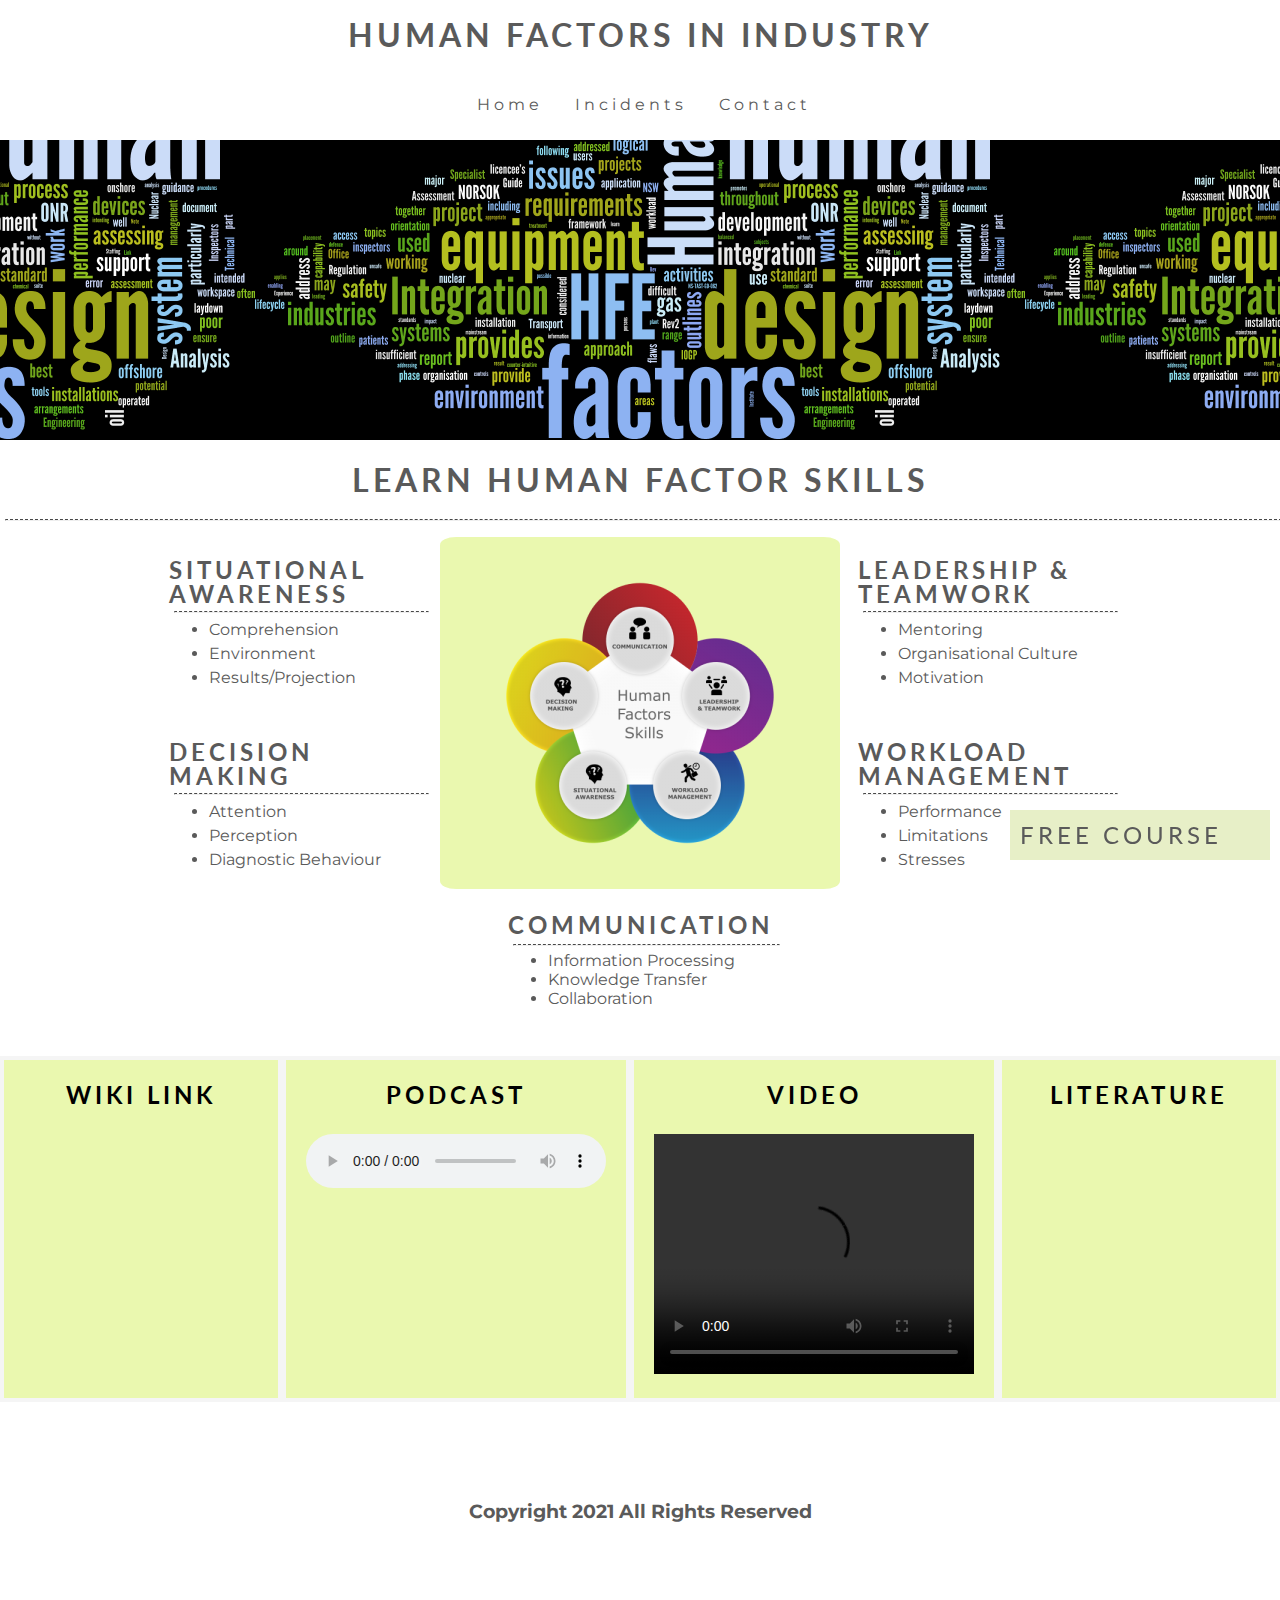
==== commit 019ac1cc: "code maintenance" ====
--- a/index.html
+++ b/index.html
@@ -45,6 +45,8 @@
 
         <section id="skills">
             <h2 id="learn-skills">Learn Human Factor Skills</h2>
+                    
+                    <hr />
 
             <div id="left-skills">
                 <div class="left-skills-pic">
@@ -124,7 +126,7 @@
         <section id="info">
             <div>
                 <h2>wiki link</h2>
-                <a href="https://en.wikipedia.org/wiki/Human_factors_and_ergonomics" target="_blank" rel="noopener" id="wiki" aria-label="Visit our Facebook page (opens in a new tab)"><i class="fab fa-wikipedia-w"></i></a>
+                <a href="https://en.wikipedia.org/wiki/Human_factors_and_ergonomics" target="_blank" rel="noopener" id="wiki" aria-label="Visit our wikipedia page (opens in a new tab)"><i class="fab fa-wikipedia-w"></i></a>
             </div>
 
             <div>
@@ -145,7 +147,7 @@
 
             <div>
                 <h2>literature</h2>
-                <a href="#" target="_blank" rel="noopener" id="briefcase" aria-label="Visit our Facebook page (opens in a new tab)"><i class="fas fa-briefcase"></i></a>
+                <a href="#" target="_blank" rel="noopener" id="briefcase" aria-label="#"><i class="fas fa-briefcase"></i></a>
             </div>
         </section>
 
--- a/assets/css/style.css
+++ b/assets/css/style.css
@@ -109,7 +109,7 @@
 }
 
 hr {
-    border-top: 1px solid #474747;
+    border-top: 1px dashed #474747;
     width: 100%;
     margin: 5px;
 }
@@ -155,7 +155,7 @@
     position: relative;
     margin: 1em auto;
     width: 25em;
-    height: 24em;
+    height: 22em;
     border-radius: 1em/0.5em;
     background: rgba(197, 235, 32, 0.356);
 }
@@ -285,7 +285,8 @@
     font-size: 1.5rem;
 }
 
-p {
+
+p  {
     border: 2px;
     text-align: center;
     margin: 20px;
